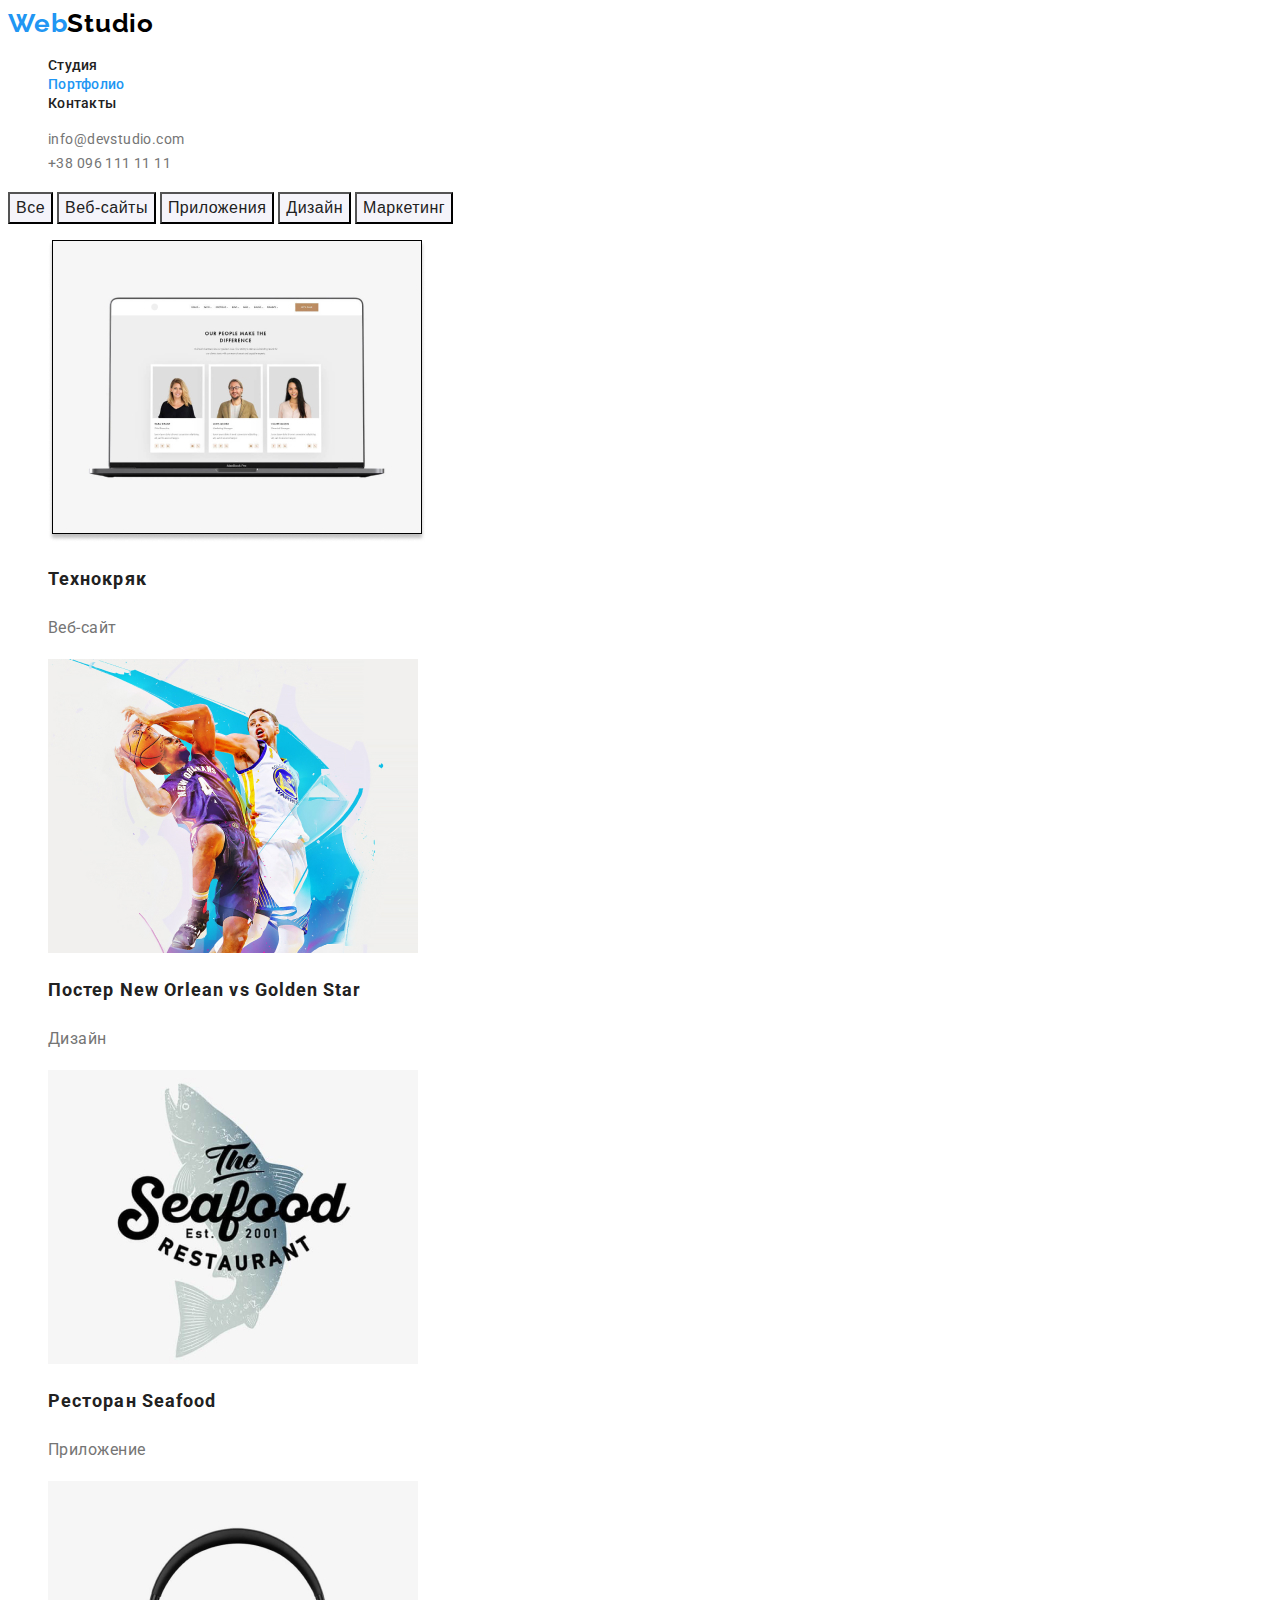
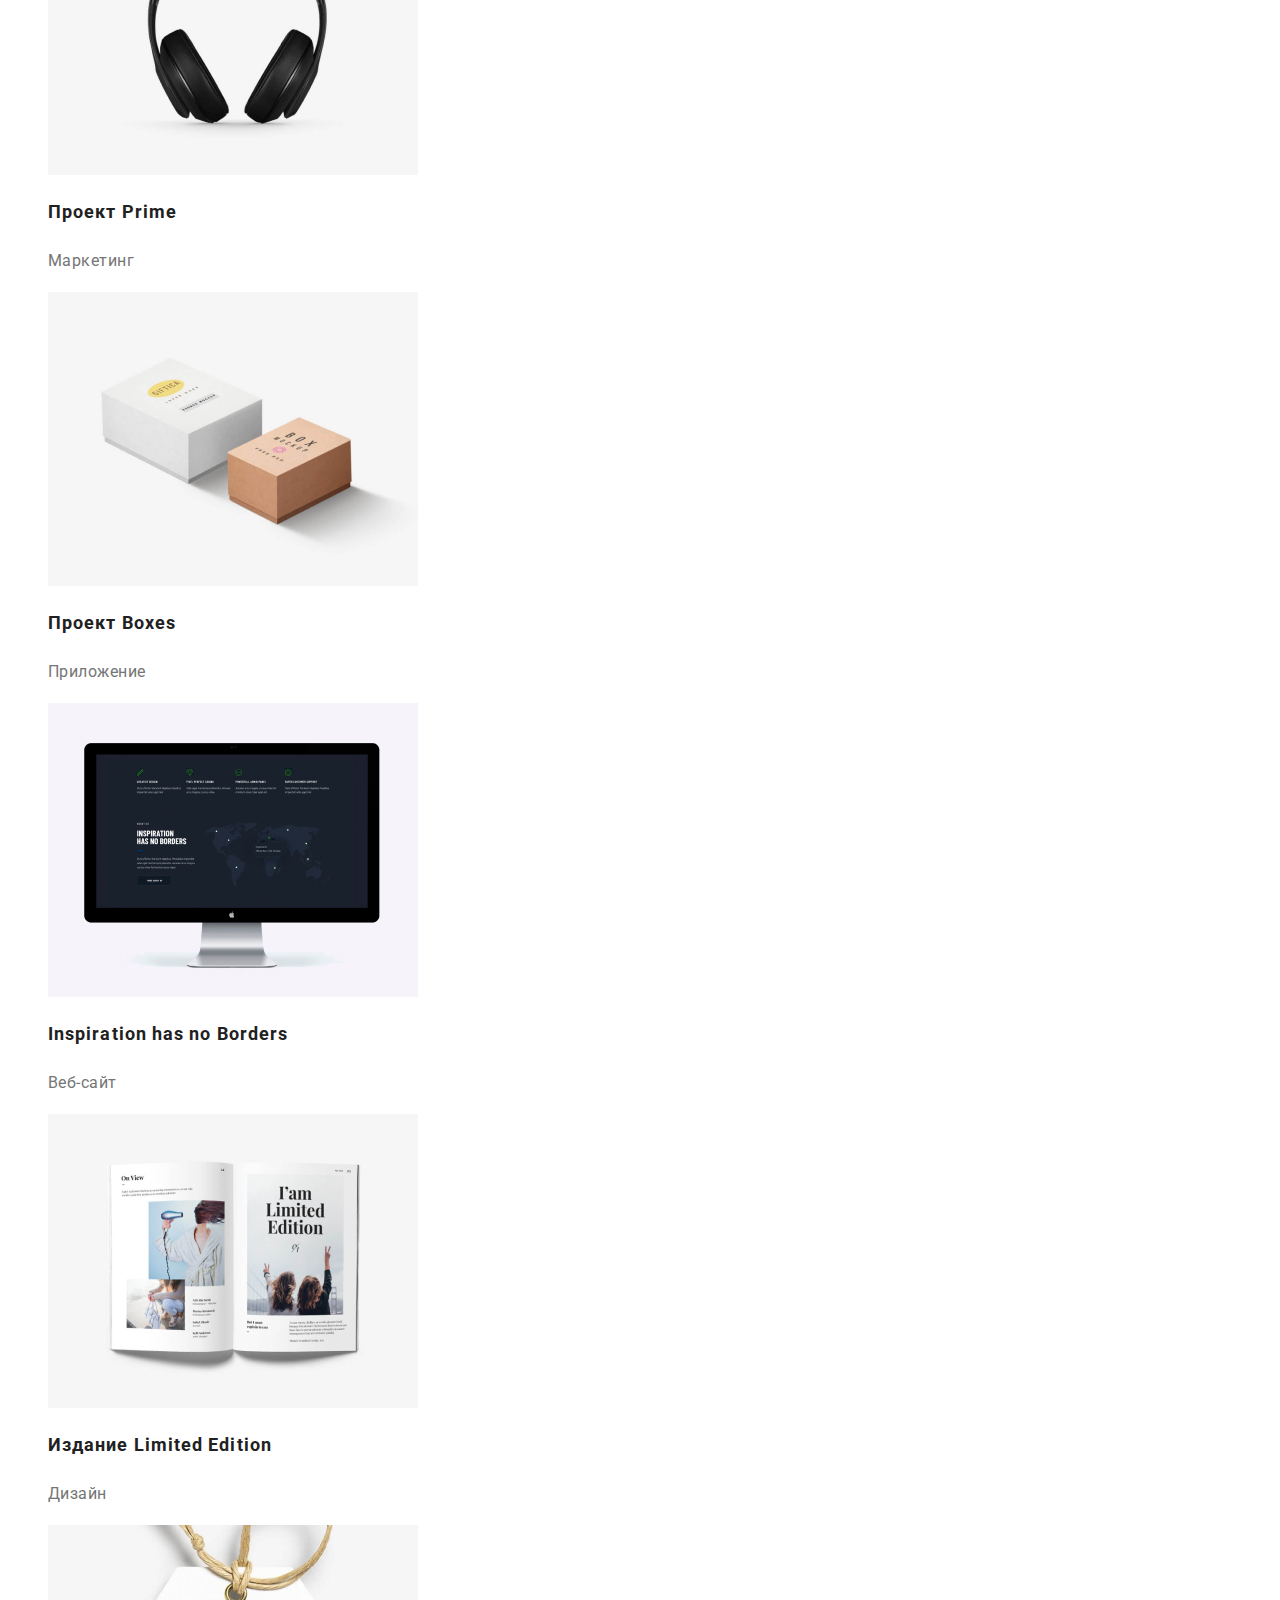
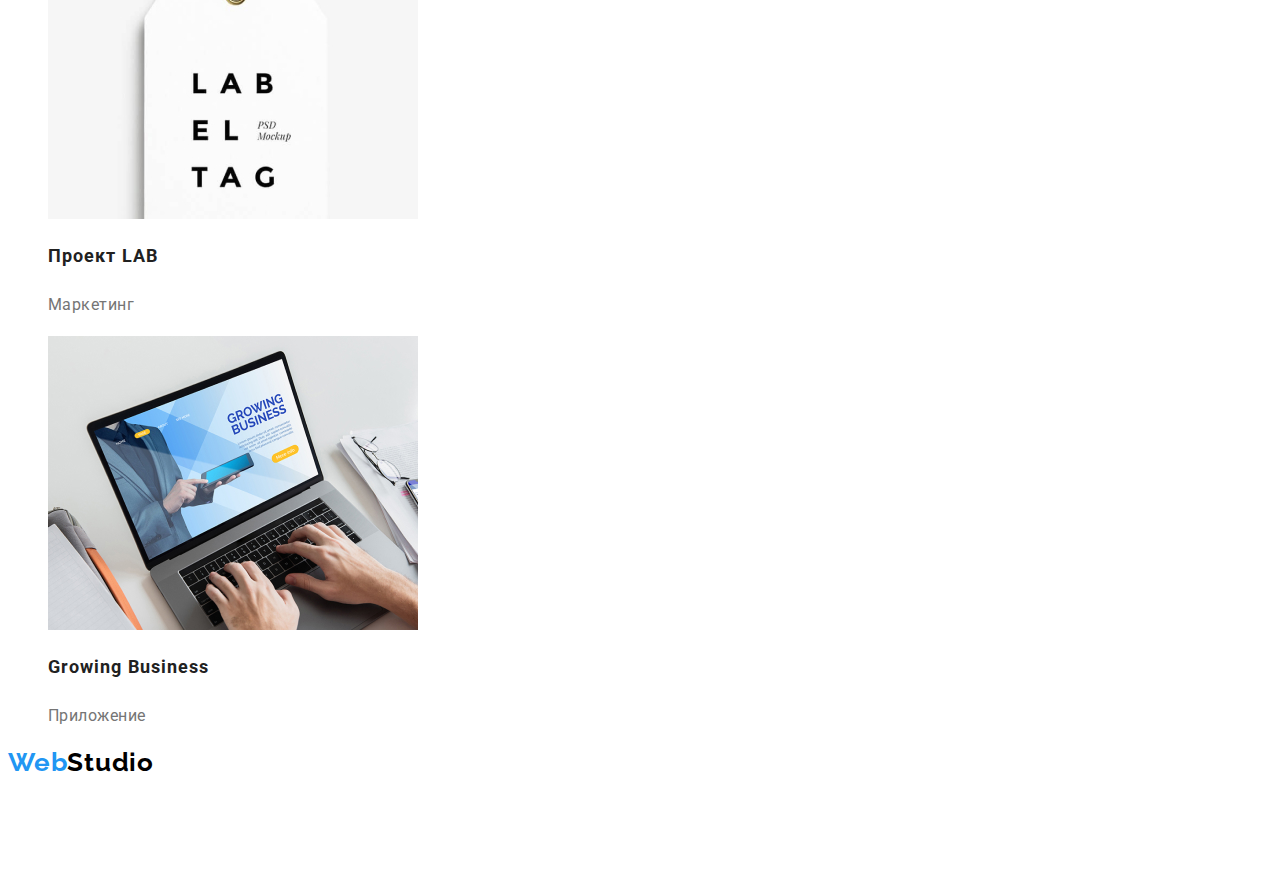
==== portfolio.html @ 477cbb3a "portfolio+css" ====
<!DOCTYPE html>
<html lang="en">

<head>
    <meta charset="UTF-8">
    <title>WebStudio</title>
    <link rel="preconnect" href="https://fonts.gstatic.com">
    <link href="https://fonts.googleapis.com/css2?family=Raleway:wght@700&family=Roboto:wght@400;500;700&display=swap"
    rel="stylesheet">
    <link rel="stylesheet" href="css/style.css">
</head>

<body>
    <header>
        <nav class="site-nav">
            <a class="logo" href="./index.html" aria-label="логотип сайта">
                <span>Web</span>Studio
            </a>
            <ul class="list">
                <li>
                    <a href="./index.html"> Студия </a>
                </li>
                <li>
                    <a class="list current" href="./portfolio.html"> Портфолио </a>
                </li>
                <li>
                    <a href=""> Контакты </a>
                </li>
            </ul>
        </nav>

        <address class="address">
            <ul class="list">
                <li><a class="address-emailtel" href="mailto:info@devstudio.com">info@devstudio.com</a></li>
                <li><a class="address-emailtel" href="tel:+380961111111">+38 096 111 11 11</a></li>
            </ul>
        </address>
    </header>

    <main>
        <!-- HERO PORTFOLIO -->
        <section class="portfolio">
            <h1 hidden>Работы веб-студии</h1>
              <div>
                  <button class="portfolio-button" type="button">Все</button>
                  <button class="portfolio-button" type="button">Веб-сайты</button>
                  <button class="portfolio-button" type="button">Приложения</button>
                  <button class="portfolio-button" type="button">Дизайн</button>
                  <button class="portfolio-button" type="button">Маркетинг</button>
              </div>

            <ul class="list">
                <li>
                    <img src="images/portfolio-img1-1.jpg" alt="Технокряк">
                    <h2 class="portfolio-title">Технокряк</h2>
                    <p class="portfolio-text">Веб-сайт</p>
                </li>
                <li>
                    <img src="images/portfolio-img1-2.jpg" alt="Постер New Orlean vs Golden Star">
                    <h2 class="portfolio-title">Постер New Orlean vs Golden Star</h2>
                    <p class="portfolio-text">Дизайн</p>
                </li>
                <li>
                    <img src="images/portfolio-img1-3.jpg" alt="Ресторан Seafood">
                    <h2 class="portfolio-title">Ресторан Seafood</h2>
                    <p class="portfolio-text">Приложение</p>
                </li>
                <li>
                    <img src="images/portfolio-img2-1.jpg" alt="Проект Prime">
                    <h2 class="portfolio-title">Проект Prime</h2>
                    <p class="portfolio-text">Маркетинг</p>
                </li>
                <li>
                    <img src="images/portfolio-img2-2.jpg" alt="Проект Boxes">
                    <h2 class="portfolio-title">Проект Boxes</h2>
                    <p class="portfolio-text">Приложение</p>
                </li>
                <li>
                    <img src="images/portfolio-img2-3.jpg" alt="Inspiration has no Borders">
                    <h2 class="portfolio-title">Inspiration has no Borders</h2>
                    <p class="portfolio-text">Веб-сайт</p>
                </li>
                <li>
                    <img src="images/portfolio-img3-1.jpg" alt="Издание Limited Edition">
                    <h2 class="portfolio-title">Издание Limited Edition</h2>
                    <p class="portfolio-text">Дизайн</p>
                </li>
                <li>
                    <img src="images/portfolio-img3-2.jpg" alt="Проект LAB">
                    <h2 class="portfolio-title">Проект LAB</h2>
                    <p class="portfolio-text">Маркетинг</p>
                </li>
                <li>
                    <img src="images/portfolio-img3-3.jpg" alt="Growing Business">
                    <h2 class="portfolio-title">Growing Business</h2>
                    <p class="portfolio-text">Приложение</p>
                </li>
            </ul>
            </section>

        
    <footer class="footer">
        <a class="logo" href="https://arina-lex-2012.github.io/goit-markup-hw-01/" aria-label="логотип сайта">
            <span>Web</span>Studio
        </a>
        <address>
            <ul class="list">
                <li>
                    <a class="footer-map" href="https://goo.gl/maps/fek92LK9uQJUZKR86" target="_blank">г. Киев, пр-т Леси
                        Украинки, 26</a>
                </li>
                <li>
                    <a class="footer-emailtel" href="mailto:info@example.com">info@example.com</a>
                </li>
                <li>
                    <a class="footer-emailtel" href="tel:+380991111111">+38 099 111 11 11</a>
                </li>
            </ul>
        </address>
    </footer>
</body>

</html>
---- css/style.css ----
:root {
  --primary-text-color: #757575;
  --title-text-color: #212121;
  --accents: #2196f3;
}

body {
  font-family: Roboto, sans-serif;
}

/* основной текст color: #757575; +
заголовки  color: #212121; +
основной заголовок color: #FFFFFF;
цвет при наведении и в лого color: #2196F3; + 
лого color: #000000;
вторичный цвет color: rgba(255, 255, 255, 0.6);
для кнопки бек граунд background: #2196F3;
*/

a {
  font-weight: 500;
  font-size: 14px;
  font-style: normal;
  line-height: 1.14;
  text-decoration: none;
  letter-spacing: 0.02em;
  color: var(--title-text-color);
}

a:hover,
a:focus,
a:active {
  color: var(--accents);
}

.logo {
  font-family: Raleway;
  font-weight: 700;
  font-size: 26px;
  line-height: 1.19;
  letter-spacing: 0.03em;
  color: #000000;
}

.logo span {
  color: var(--accents);
}

.list {
  list-style-type: none;
}

.list .current {
  color: var(--accents);
}

/*======== ADDRESS ========*/
.address-emailtel {
  font-weight: 400;
  font-size: 14px;
  line-height: 1.71;
  letter-spacing: 0.03em;
  color: var(--primary-text-color);
}

/*======== END ADDRESS ========*/

/*======== HERO ========*/
.hero-title {
  font-weight: 900;
  font-size: 44px;
  line-height: 1.36;
  letter-spacing: 0.06em;
  text-transform: uppercase;
  color: #ffffff;
}

.hero-button {
  font-family: inherit;
  font-weight: 700;
  font-size: 16px;
  line-height: 1.86;
  letter-spacing: 0.06em;
  color: #ffffff;
  background: #2196f3;
}
/*======== END HERO ========*/

/*======== FEATURES ========*/
.features-title {
  font-weight: 700;
  font-size: 14px;
  line-height: 1.14;
  letter-spacing: 0.03em;
  text-transform: uppercase;
  color: var(--title-text-color);
}

.features-text {
  font-weight: 400;
  font-size: 14px;
  line-height: 1.71;
  letter-spacing: 0.03em;
  color: var(--primary-text-color);
}
/*======== END FEATURES ========*/

/*======== ABOUT ========*/
.title {
  font-weight: 700;
  font-size: 36px;
  line-height: 1.67;
  letter-spacing: 0.03em;
  color: var(--title-text-color);
}
/*======== END ABOUT ========*/

/*======== TEAM ========*/
.team-title {
  font-weight: 500;
  font-size: 16px;
  line-height: 1.19;
  letter-spacing: 0.03em;
  color: var(--title-text-color);
}

.team-text {
  font-weight: 400;
  font-size: 16px;
  line-height: 1.19;
  letter-spacing: 0.03em;
  color: var(--primary-text-color);
}
/*======== END TEAM ========*/

/*======== FOOTER ADDRESS ========*/
.footer-emailtel {
  font-weight: 400;
  font-size: 14px;
  line-height: 1.71;
  letter-spacing: 0.03em;
  color: rgba(255, 255, 255, 0.6);
}

.footer-map {
  font-weight: 400;
  font-size: 14px;
  line-height: 1.71;
  letter-spacing: 0.03em;
  color: #ffffff;
}
/*======== END FOOTER ADDRESS ========*/

/*======== PORTFOLIO ========*/
.portfolio-button {
  font-weight: 500;
  font-size: 16px;
  line-height: 1.63;
  letter-spacing: 0.03em;
  color: var(--title-text-color);
  background: #f5f4fa;
}

.portfolio-title {
  font-weight: 700;
  font-size: 18px;
  line-height: 2;
  letter-spacing: 0.06em;
  color: var(--title-text-color);
}

.portfolio-text {
  font-weight: 400;
  font-size: 16px;
  line-height: 1.88;
  letter-spacing: 0.03em;
  color: var(--primary-text-color);
}
/*======== END PORTFOLIO ========*/
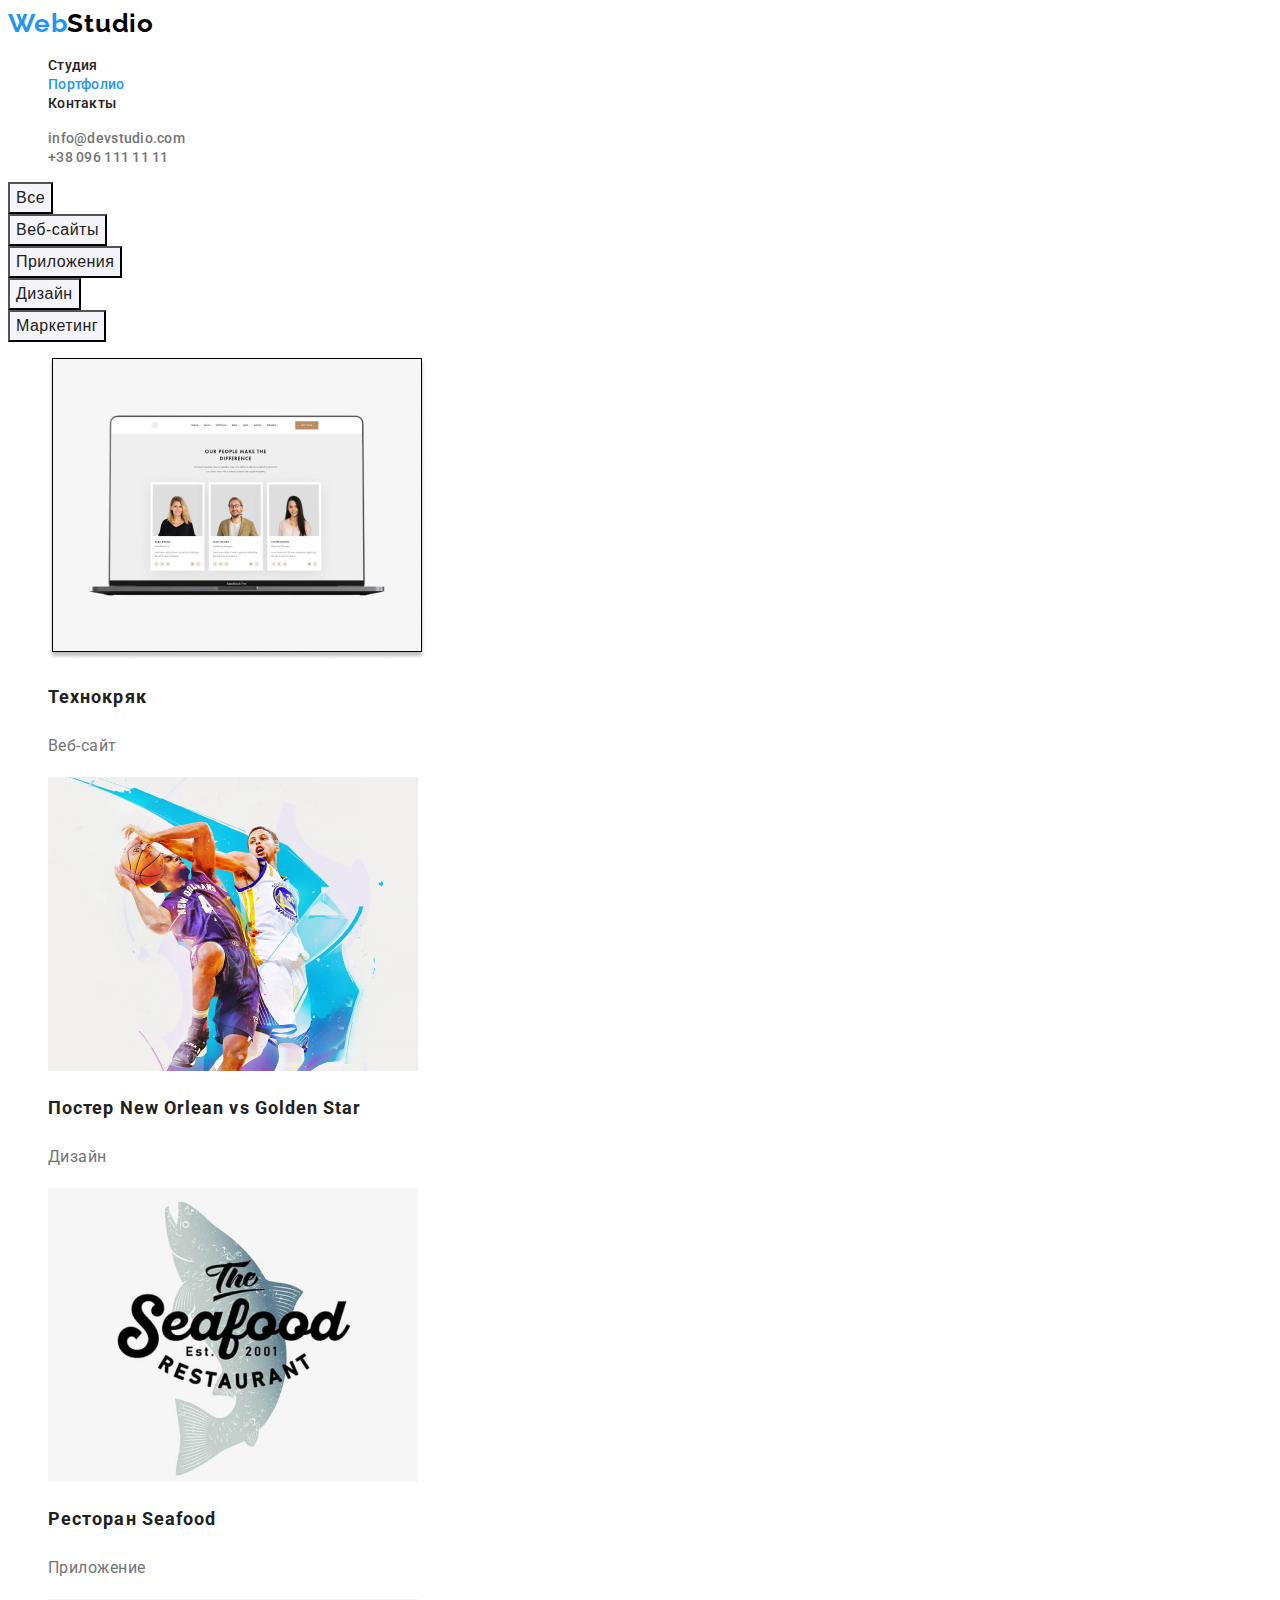
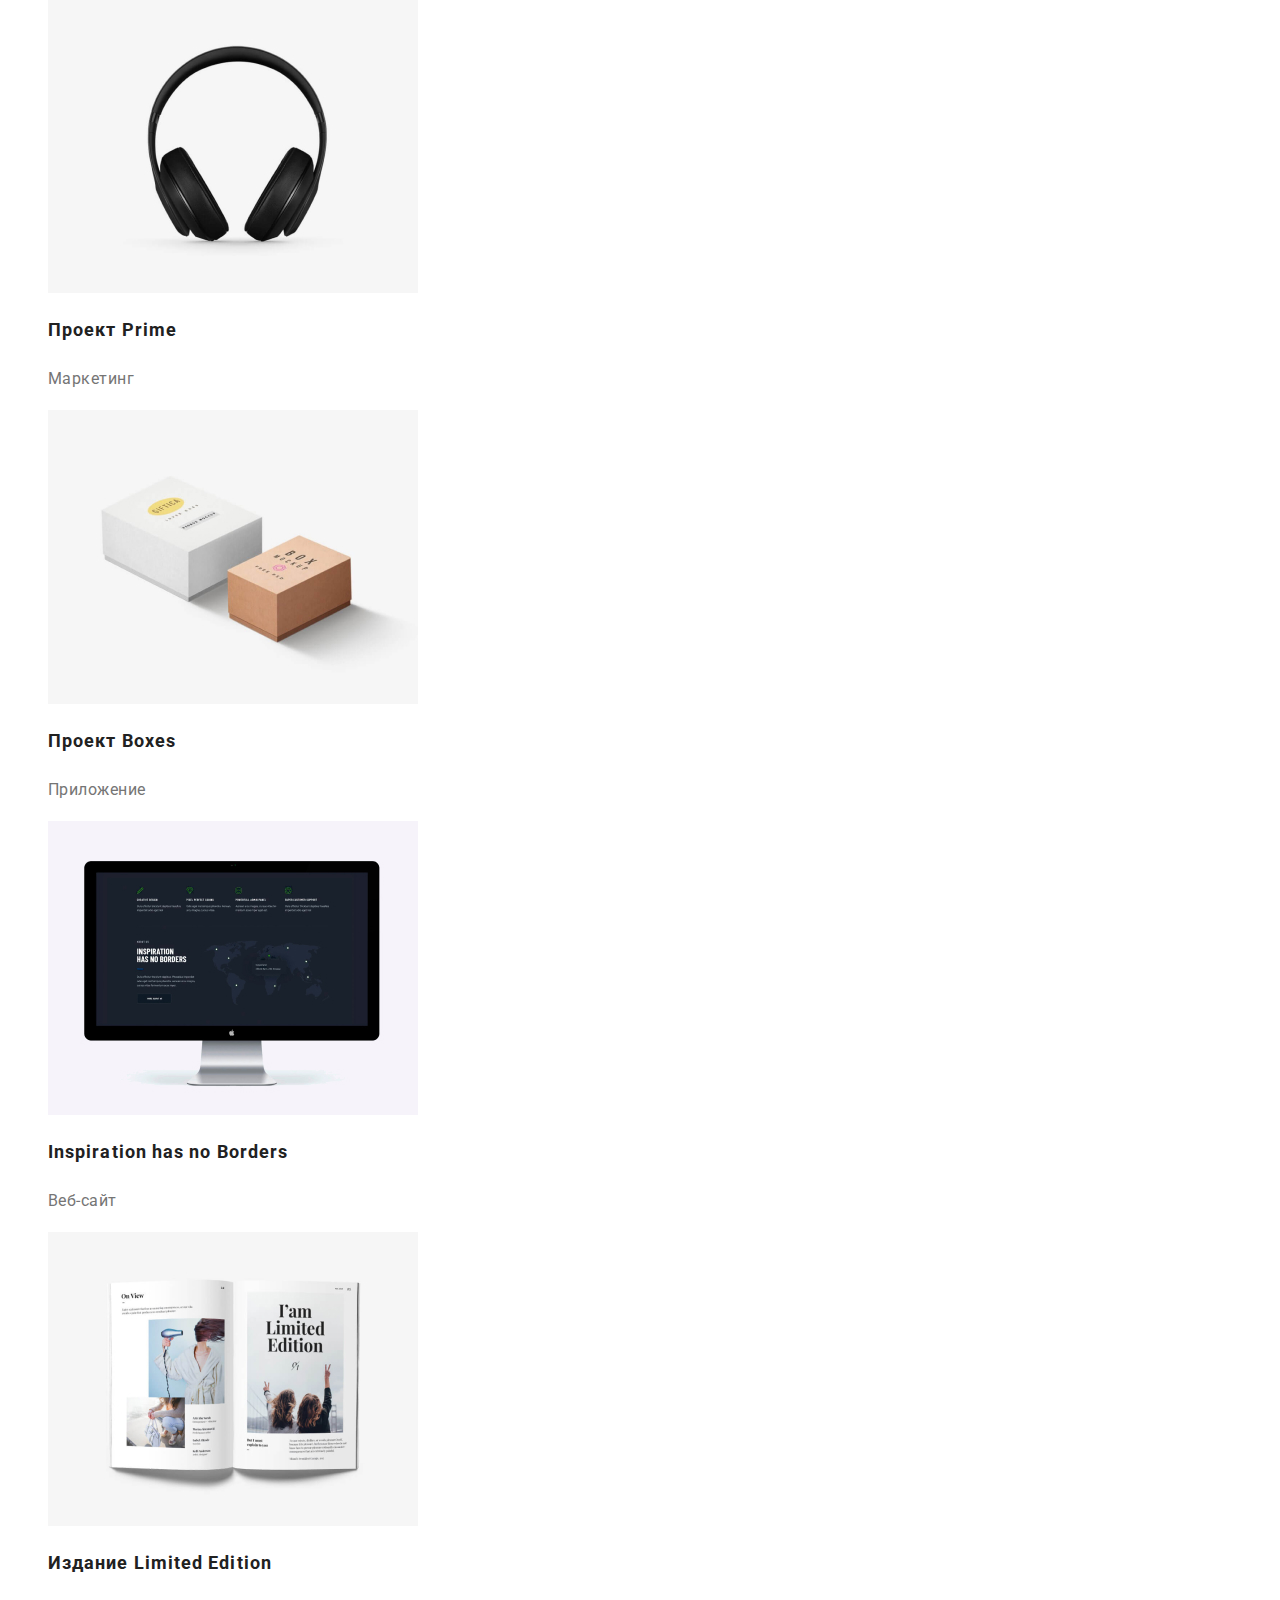
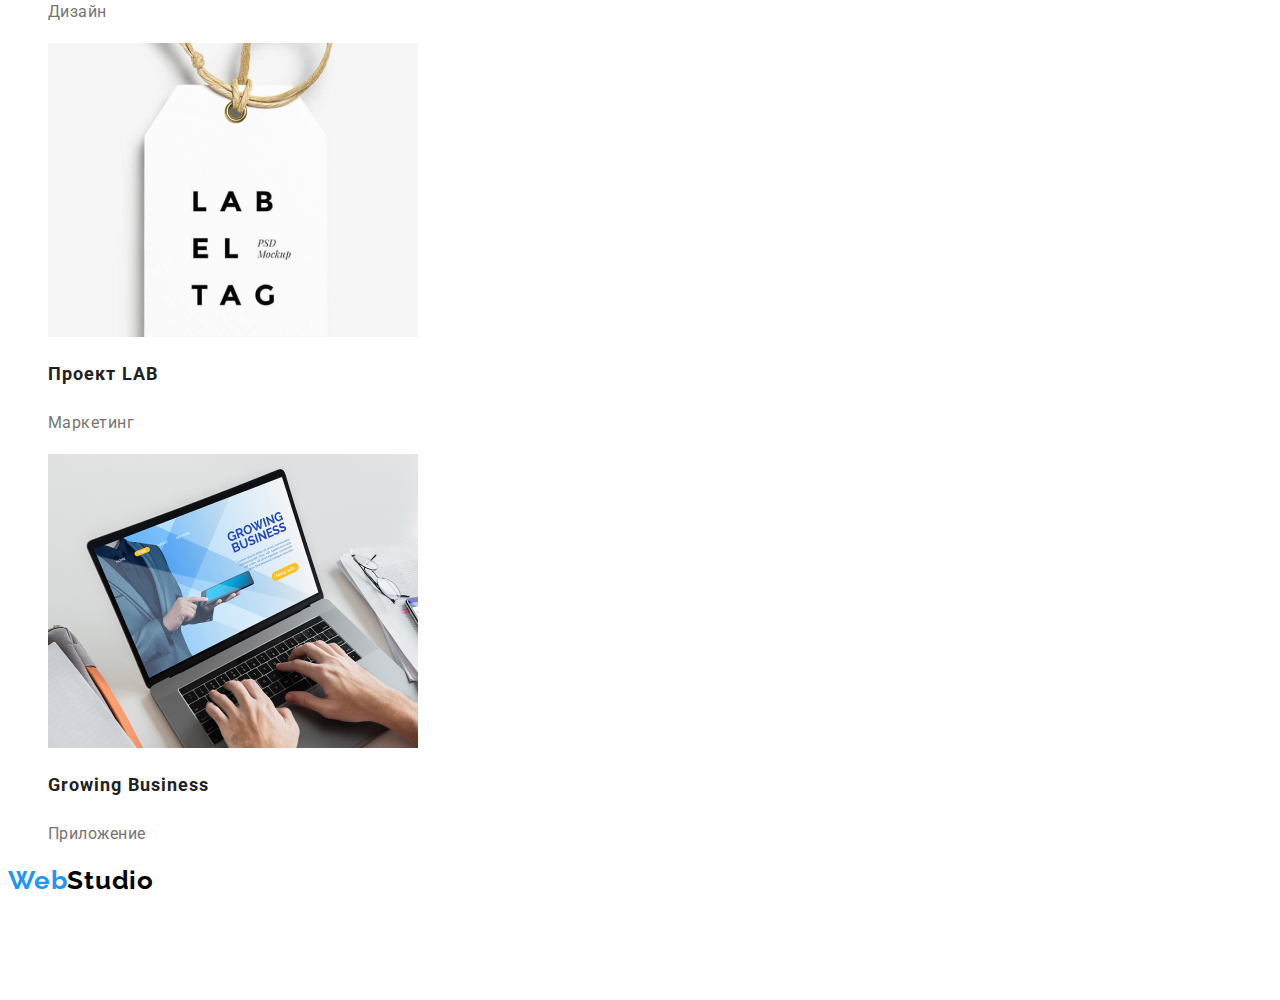
==== commit c0b4abd7: "buttons to <ul>, +900" ====
--- a/portfolio.html
+++ b/portfolio.html
@@ -42,11 +42,11 @@
         <section class="portfolio">
             <h1 hidden>Работы веб-студии</h1>
               <div>
-                  <button class="portfolio-button" type="button">Все</button>
-                  <button class="portfolio-button" type="button">Веб-сайты</button>
-                  <button class="portfolio-button" type="button">Приложения</button>
-                  <button class="portfolio-button" type="button">Дизайн</button>
-                  <button class="portfolio-button" type="button">Маркетинг</button>
+                  <li><button class="portfolio-button" type="button">Все</button></li>
+                  <li><button class="portfolio-button" type="button">Веб-сайты</button></li>
+                  <li><button class="portfolio-button" type="button">Приложения</button></li>
+                  <li><button class="portfolio-button" type="button">Дизайн</button></li>
+                  <li><button class="portfolio-button" type="button">Маркетинг</button></li>
               </div>
 
             <ul class="list">
--- a/css/style.css
+++ b/css/style.css
@@ -56,10 +56,10 @@
 
 /*======== ADDRESS ========*/
 .address-emailtel {
-  font-weight: 400;
+  font-weight: 500;
   font-size: 14px;
-  line-height: 1.71;
-  letter-spacing: 0.03em;
+  line-height: 1.14;
+  letter-spacing: 0.02em;
   color: var(--primary-text-color);
 }
 
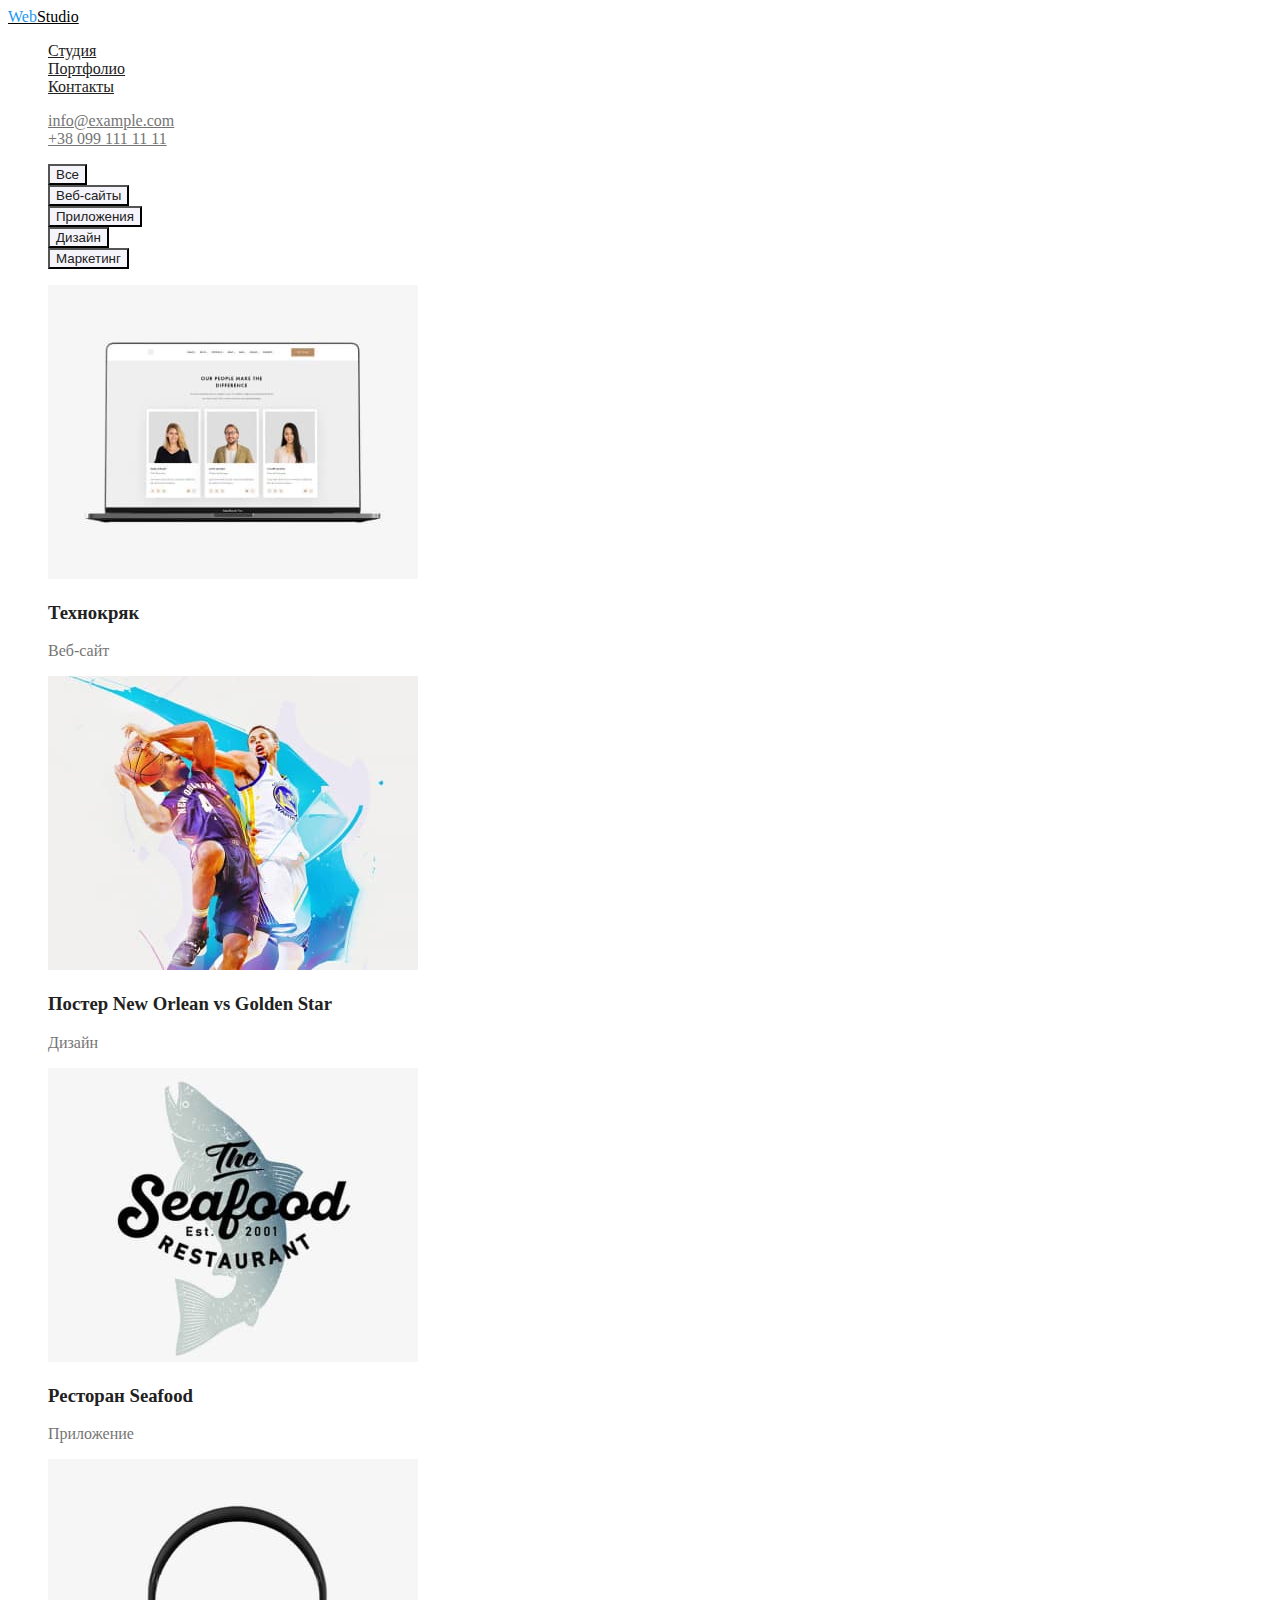
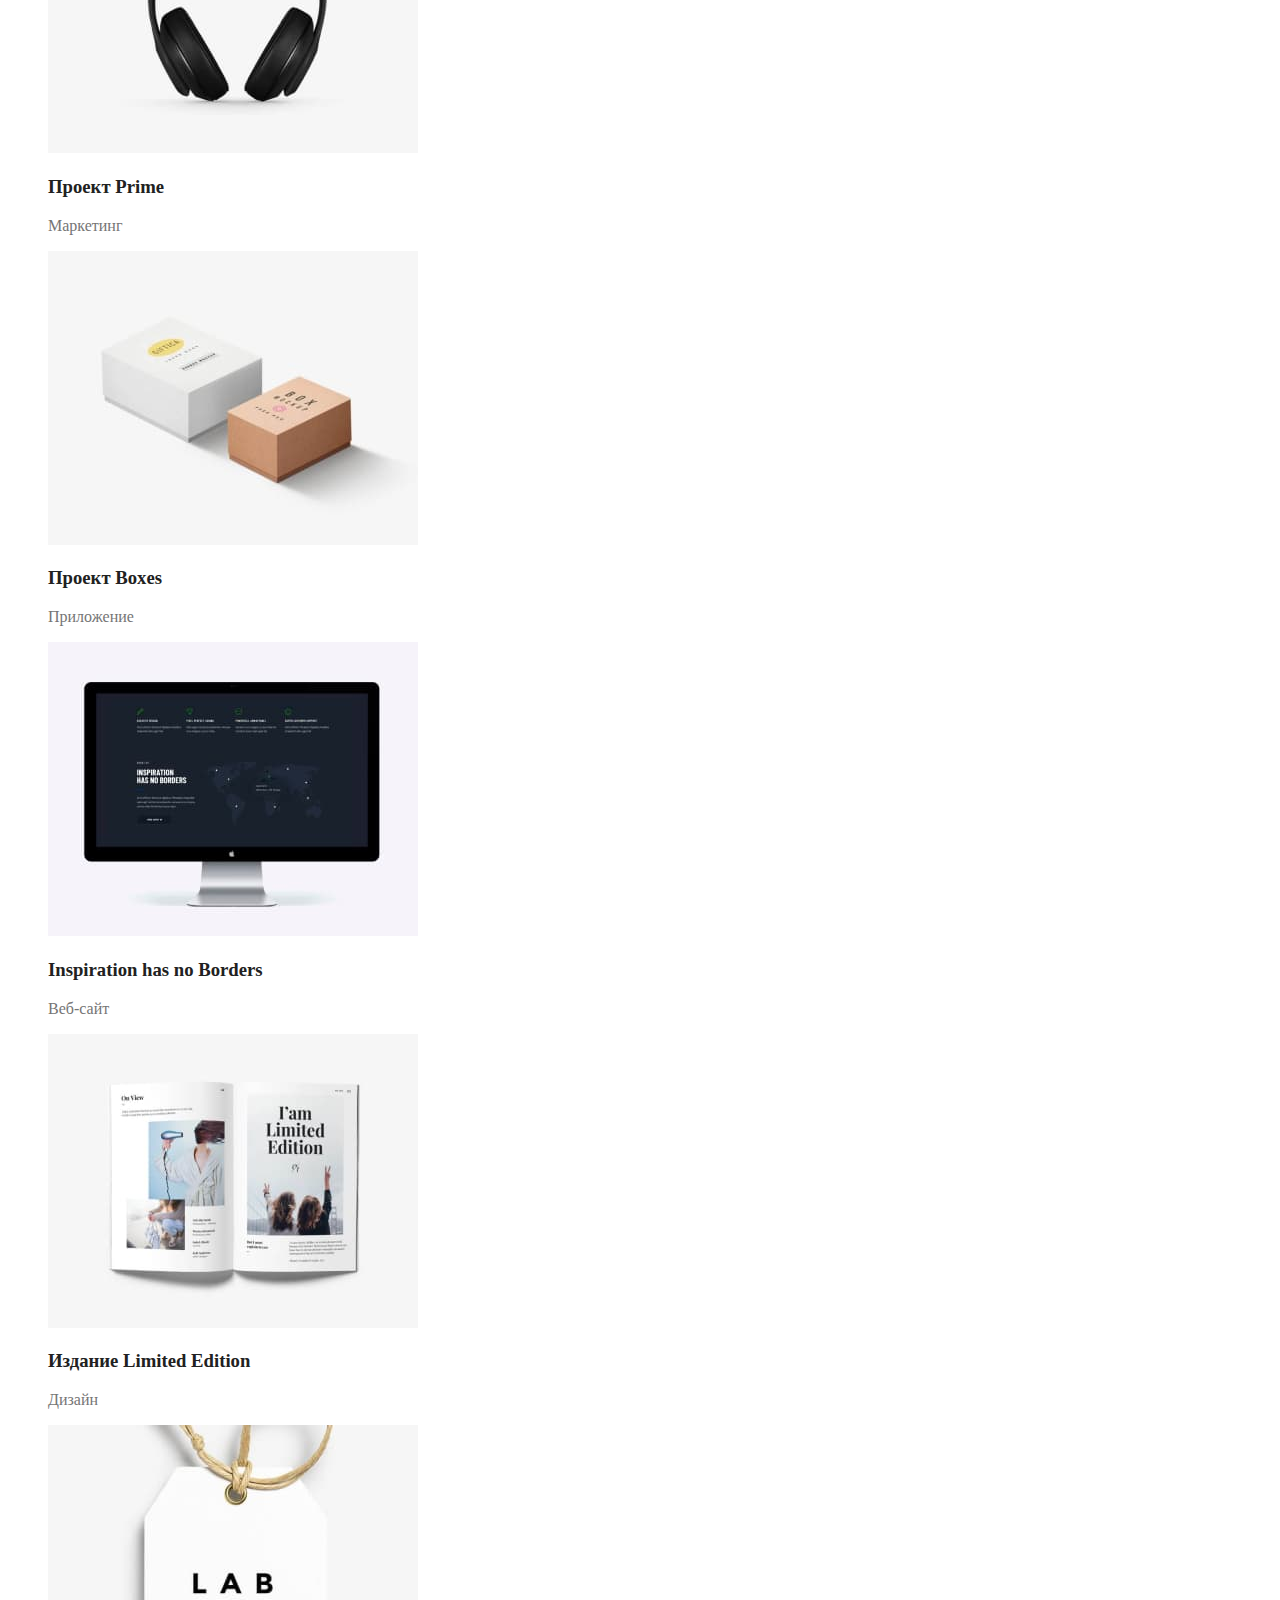
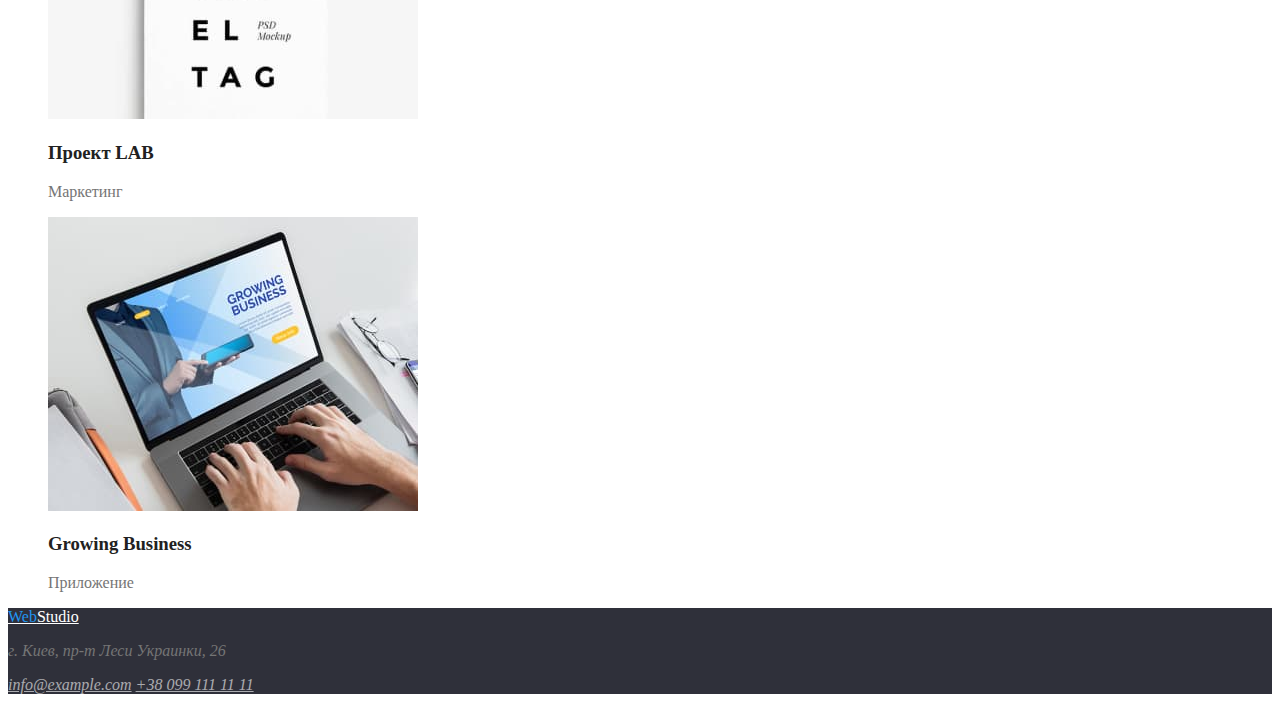
==== commit 01b07214: "d" ====
--- a/portfolio.html
+++ b/portfolio.html
@@ -1,121 +1,131 @@
 <!DOCTYPE html>
-<html lang="en">
+<html lang="ru">
 
 <head>
     <meta charset="UTF-8">
     <title>WebStudio</title>
-    <link rel="preconnect" href="https://fonts.gstatic.com">
-    <link href="https://fonts.googleapis.com/css2?family=Raleway:wght@700&family=Roboto:wght@400;500;700&display=swap"
-    rel="stylesheet">
-    <link rel="stylesheet" href="css/style.css">
+    <link rel="stylesheet" href="./css/styles.css">
 </head>
 
 <body>
     <header>
-        <nav class="site-nav">
-            <a class="logo" href="./index.html" aria-label="логотип сайта">
-                <span>Web</span>Studio
-            </a>
-            <ul class="list">
-                <li>
-                    <a href="./index.html"> Студия </a>
-                </li>
-                <li>
-                    <a class="list current" href="./portfolio.html"> Портфолио </a>
-                </li>
-                <li>
-                    <a href=""> Контакты </a>
-                </li>
+        <nav>
+            <a class="logo" href="/"><span>Web</span>Studio</a>
+    
+            <ul class="site-nav">
+                <li><a class="link" href="./index.html">Студия</a></li>
+                <li><a class="link" href="./portfolio.html">Портфолио</a></li>
+                <li><a class="link" href="">Контакты</a></li>
+            </ul>
+    
+            <ul class="auth-nav">
+                <li><a class="link" href="mailto:info@example.com">info@example.com</a></li>
+                <li><a class="link" href="tel:+380991111111">+38 099 111 11 11</a></li>
             </ul>
         </nav>
-
-        <address class="address">
-            <ul class="list">
-                <li><a class="address-emailtel" href="mailto:info@devstudio.com">info@devstudio.com</a></li>
-                <li><a class="address-emailtel" href="tel:+380961111111">+38 096 111 11 11</a></li>
-            </ul>
-        </address>
     </header>
 
     <main>
-        <!-- HERO PORTFOLIO -->
-        <section class="portfolio">
-            <h1 hidden>Работы веб-студии</h1>
-              <div>
-                  <li><button class="portfolio-button" type="button">Все</button></li>
-                  <li><button class="portfolio-button" type="button">Веб-сайты</button></li>
-                  <li><button class="portfolio-button" type="button">Приложения</button></li>
-                  <li><button class="portfolio-button" type="button">Дизайн</button></li>
-                  <li><button class="portfolio-button" type="button">Маркетинг</button></li>
-              </div>
-
-            <ul class="list">
+        <section>
+            <ul class="portfolio-buttons">
+                <li><button class="portfolio-button" type="button">Все</button></li>
+                <li><button class="portfolio-button" type="button">Веб-сайты</button></li>
+                <li><button class="portfolio-button" type="button">Приложения</button></li>
+                <li><button class="portfolio-button" type="button">Дизайн</button></li>
+                <li><button class="portfolio-button" type="button">Маркетинг</button></li>
+            </ul> 
+            <ul>
                 <li>
-                    <img src="images/portfolio-img1-1.jpg" alt="Технокряк">
-                    <h2 class="portfolio-title">Технокряк</h2>
-                    <p class="portfolio-text">Веб-сайт</p>
+                    <div>
+                        <img src="./images/portfolio_1.jpg" alt="Технокряк" width="370">
+                        <div>
+                            <h3 class="title">Технокряк</h3>
+                            <p>Веб-сайт</p>
+                        </div>
+                    </div>
                 </li>
                 <li>
-                    <img src="images/portfolio-img1-2.jpg" alt="Постер New Orlean vs Golden Star">
-                    <h2 class="portfolio-title">Постер New Orlean vs Golden Star</h2>
-                    <p class="portfolio-text">Дизайн</p>
+                    <div>
+                        <img src="./images/portfolio_2.jpg" alt="Постер New Orlean" width="370">
+                        <div>
+                            <h3 class="title">Постер New Orlean vs Golden Star</h3>
+                            <p>Дизайн</p>
+                        </div>
+                    </div>
                 </li>
                 <li>
-                    <img src="images/portfolio-img1-3.jpg" alt="Ресторан Seafood">
-                    <h2 class="portfolio-title">Ресторан Seafood</h2>
-                    <p class="portfolio-text">Приложение</p>
+                    <div>
+                        <img src="./images/portfolio_3.jpg" alt="Ресторан Seafood" width="370">
+                        <div>
+                            <h3 class="title">Ресторан Seafood</h3>
+                            <p>Приложение</p>
+                        </div>
+                    </div>
                 </li>
                 <li>
-                    <img src="images/portfolio-img2-1.jpg" alt="Проект Prime">
-                    <h2 class="portfolio-title">Проект Prime</h2>
-                    <p class="portfolio-text">Маркетинг</p>
+                    <div>
+                        <img src="./images/portfolio_4.jpg" alt="Проект Prime" width="370">
+                        <div>
+                            <h3 class="title">Проект Prime</h3>
+                            <p>Маркетинг</p>
+                        </div>
+                    </div>
                 </li>
                 <li>
-                    <img src="images/portfolio-img2-2.jpg" alt="Проект Boxes">
-                    <h2 class="portfolio-title">Проект Boxes</h2>
-                    <p class="portfolio-text">Приложение</p>
+                    <div>
+                        <img src="./images/portfolio_5.jpg" alt="Проект Boxes" width="370">
+                        <div>
+                            <h3 class="title">Проект Boxes</h3>
+                            <p>Приложение</p>
+                        </div>
+                    </div>
                 </li>
                 <li>
-                    <img src="images/portfolio-img2-3.jpg" alt="Inspiration has no Borders">
-                    <h2 class="portfolio-title">Inspiration has no Borders</h2>
-                    <p class="portfolio-text">Веб-сайт</p>
+                    <div>
+                        <img src="./images/portfolio_6.jpg" alt="Inspiration has no Borders" width="370">
+                        <div>
+                            <h3 class="title">Inspiration has no Borders</h3>
+                            <p>Веб-сайт</p>
+                        </div>
+                    </div>
                 </li>
                 <li>
-                    <img src="images/portfolio-img3-1.jpg" alt="Издание Limited Edition">
-                    <h2 class="portfolio-title">Издание Limited Edition</h2>
-                    <p class="portfolio-text">Дизайн</p>
+                    <div>
+                        <img src="./images/portfolio_7.jpg" alt="Издание Limited Edition" width="370">
+                        <div>
+                            <h3 class="title">Издание Limited Edition</h3>
+                            <p>Дизайн</p>
+                        </div>  
+                    </div>
                 </li>
                 <li>
-                    <img src="images/portfolio-img3-2.jpg" alt="Проект LAB">
-                    <h2 class="portfolio-title">Проект LAB</h2>
-                    <p class="portfolio-text">Маркетинг</p>
+                    <div>
+                        <img src="./images/portfolio_8.jpg" alt="Проект LAB" width="370">
+                        <div>
+                            <h3 class="title">Проект LAB</h3>
+                            <p>Маркетинг</p>
+                        </div>
+                    </div>
                 </li>
                 <li>
-                    <img src="images/portfolio-img3-3.jpg" alt="Growing Business">
-                    <h2 class="portfolio-title">Growing Business</h2>
-                    <p class="portfolio-text">Приложение</p>
+                    <div>
+                        <img src="./images/portfolio_9.jpg" alt="Growing Business" width="370">
+                        <div>
+                            <h3 class="title">Growing Business</h3>
+                            <p>Приложение</p>
+                        </div>
+                    </div>
                 </li>
             </ul>
-            </section>
+        </section>
+    </main>
 
-        
     <footer class="footer">
-        <a class="logo" href="https://arina-lex-2012.github.io/goit-markup-hw-01/" aria-label="логотип сайта">
-            <span>Web</span>Studio
-        </a>
-        <address>
-            <ul class="list">
-                <li>
-                    <a class="footer-map" href="https://goo.gl/maps/fek92LK9uQJUZKR86" target="_blank">г. Киев, пр-т Леси
-                        Украинки, 26</a>
-                </li>
-                <li>
-                    <a class="footer-emailtel" href="mailto:info@example.com">info@example.com</a>
-                </li>
-                <li>
-                    <a class="footer-emailtel" href="tel:+380991111111">+38 099 111 11 11</a>
-                </li>
-            </ul>
+        <a class="logo" href="/"><span>Web</span>Studio</a>
+        <address class="footer-contacts">
+            <p>г. Киев, пр-т Леси Украинки, 26</p>
+            <a class="link" href="mailto:info@example.com">info@example.com</a>
+            <a class="link" href="tel:+380991111111">+38 099 111 11 11</a>
         </address>
     </footer>
 </body>
--- a/css/styles.css
+++ b/css/styles.css
@@ -0,0 +1,101 @@
+:root {
+  --primary-text-color: #757575; /* цвет абзацев #757575 */
+  --title-text-color: #212121; /* цвет заголовков #212121 */
+  --accent-color: #2196f3; /* цвет акцента #2196F3 */
+  --primary-white-color: #ffffff; /* цвет фона, текста на темном фоне #FFFFFF 100%*/
+  --logo-color: #000000;
+  --footer-contacts-color: rgb(255, 255, 255, 0.6); /* цвет текста на темном фоне #FFFFFF 60%*/
+  --portfolio-button: #f5f4fa;
+  --secondary-bg-color: #2f303a;
+}
+
+body {
+  background-color: var(--primary-white-color);
+  color: var(--primary-text-color);
+}
+
+ul {
+  list-style: none;
+}
+
+/* logo */
+.logo {
+  color: var(--logo-color);
+}
+
+.logo span {
+  color: var(--accent-color);
+}
+
+/* site nav */
+.site-nav .link {
+  color: var(--title-text-color);
+}
+
+.site-nav .link:hover,
+.site-nav .link:focus {
+  color: var(--accent-color);
+}
+
+/* auth nav */
+.auth-nav .link {
+  color: var(--primary-text-color);
+}
+
+.auth-nav .link:hover,
+.auth-nav .link:focus {
+  color: var(--accent-color);
+}
+
+/* hero */
+.hero {
+  background-color: var(--secondary-bg-color);
+}
+
+.hero-title {
+  color: var(--primary-white-color);
+}
+
+.hero-button {
+  background-color: var(--accent-color);
+  color: var(--primary-white-color);
+}
+
+.hero-button:hover,
+.hero-button:focus {
+  background-color: var(--accent-color);
+}
+
+/* section */
+.title {
+  color: var(--title-text-color);
+}
+
+/* footer */
+.footer {
+  background-color: var(--secondary-bg-color);
+}
+
+.footer .logo {
+  color: var(--primary-white-color);
+}
+
+.footer .link {
+  color: var(--footer-contacts-color);
+}
+
+.footer-contacts .link:hover,
+.footer-contacts .link:focus {
+  color: var(--accent-color);
+}
+
+/* portfolio */
+.portfolio-button {
+  background-color: var(--portfolio-button);
+  color: var(--title-text-color);
+}
+
+.portfolio-button:hover,
+.portfolio-button:focus {
+  background-color: var(--accent-color);
+}
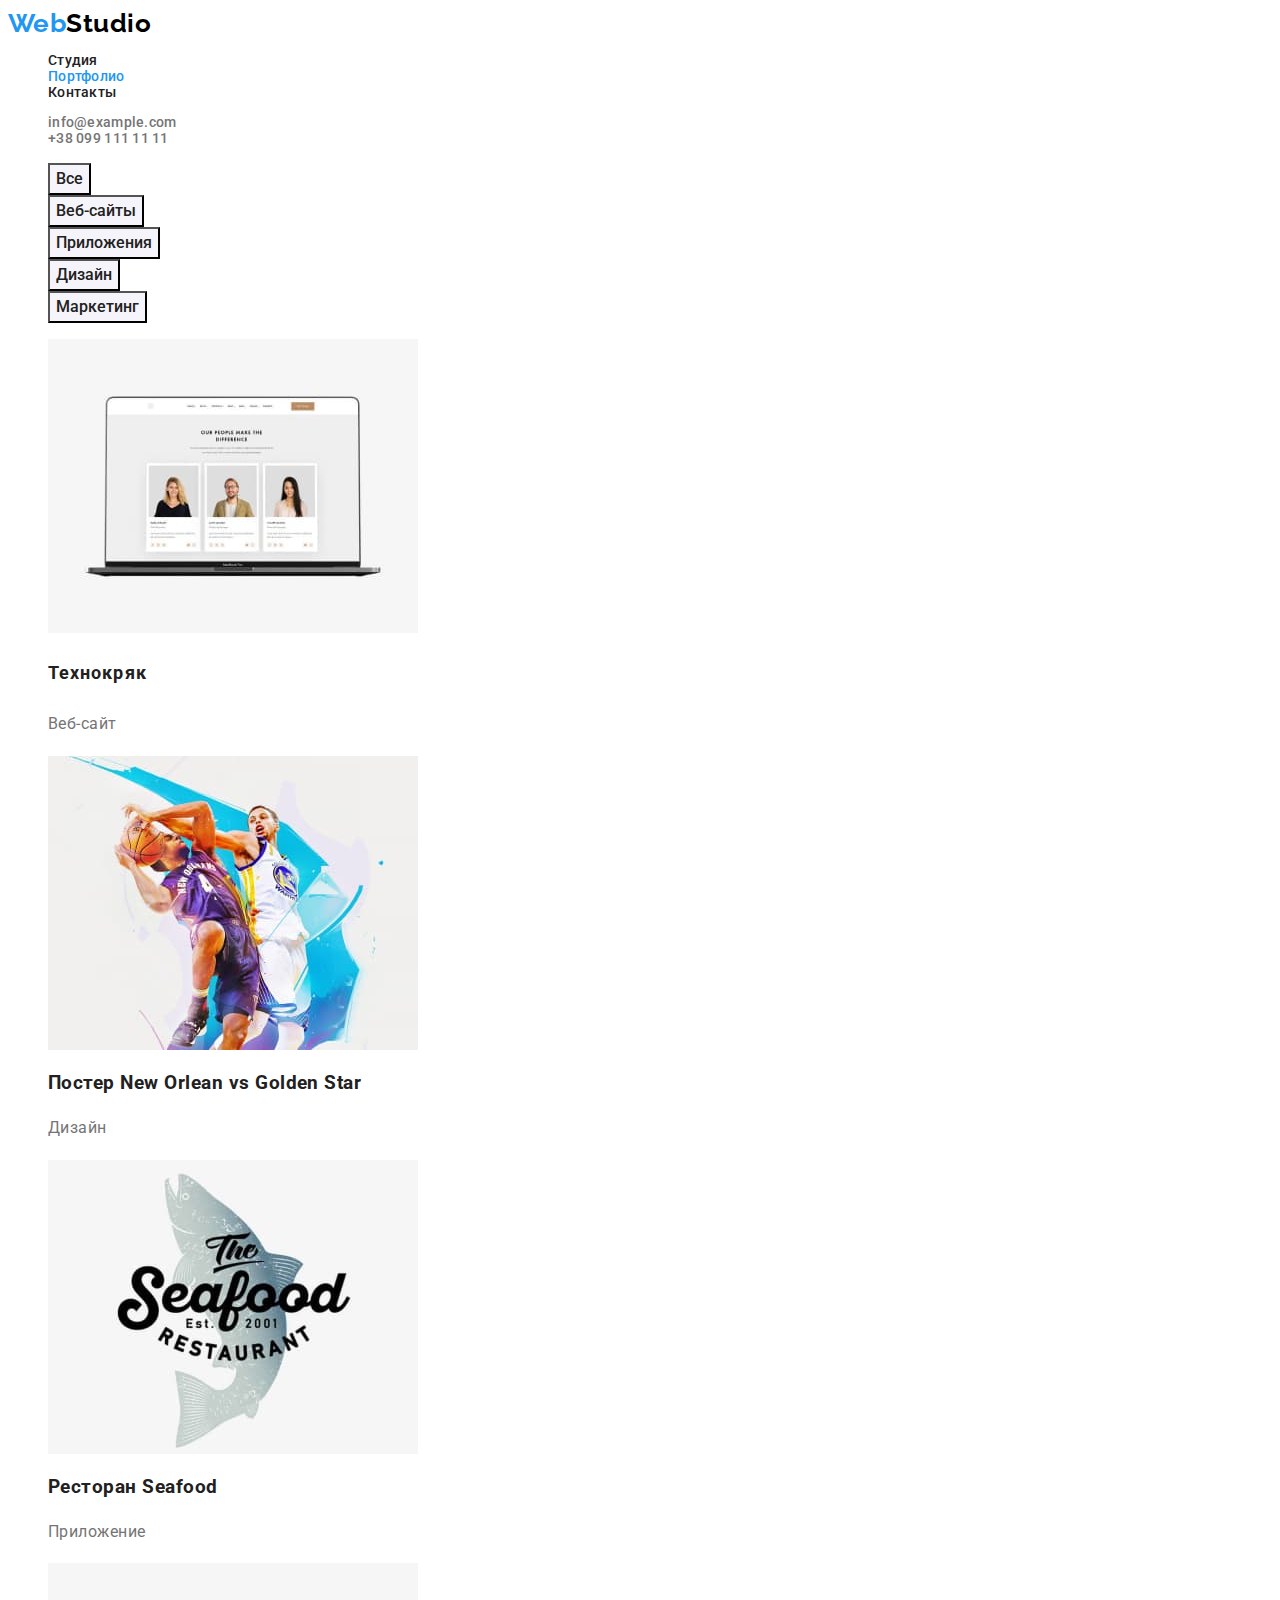
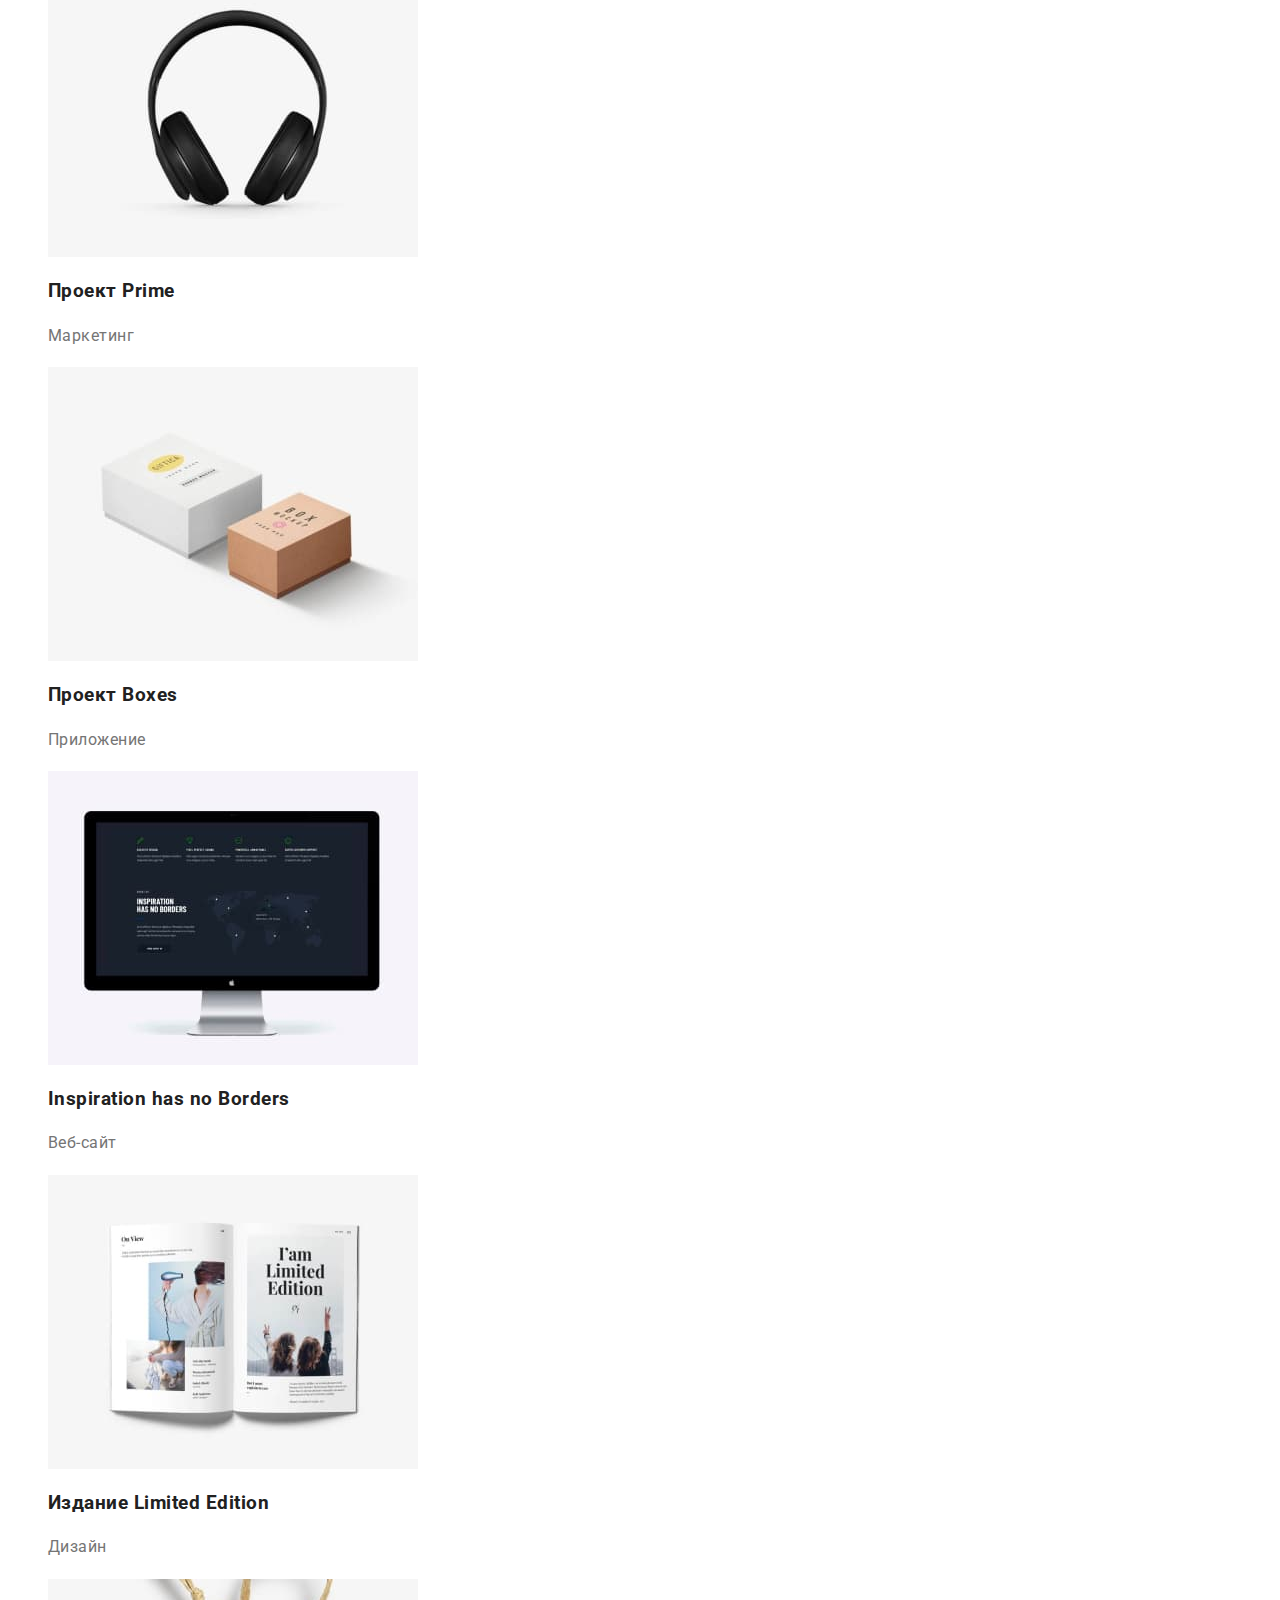
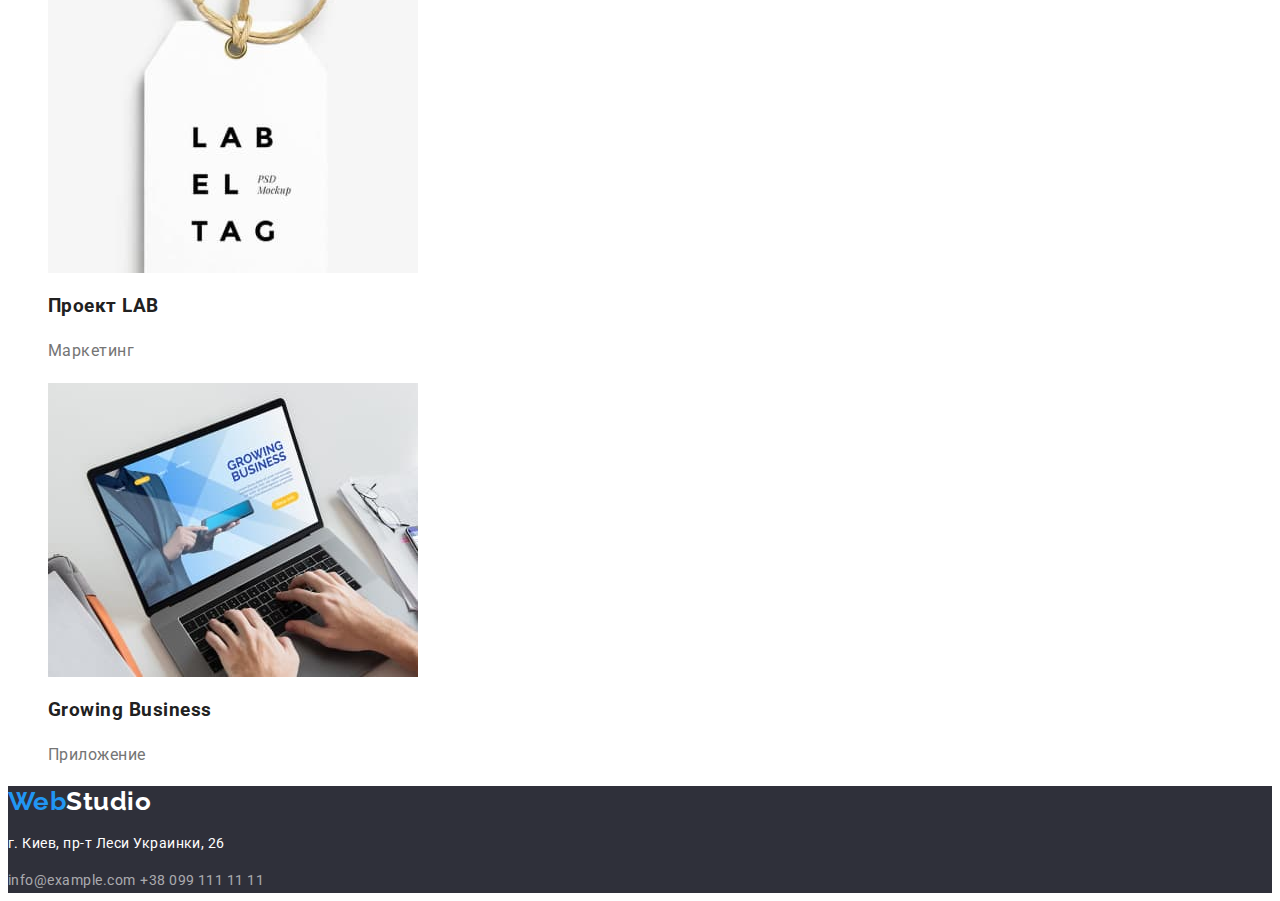
==== commit 0aed2069: "text styles" ====
--- a/portfolio.html
+++ b/portfolio.html
@@ -4,6 +4,11 @@
 <head>
     <meta charset="UTF-8">
     <title>WebStudio</title>
+    <link rel="preconnect" href="https://fonts.googleapis.com">
+    <link rel="preconnect" href="https://fonts.gstatic.com" crossorigin>
+    <link
+        href="https://fonts.googleapis.com/css2?family=Raleway:wght@700&family=Roboto:wght@400;500;700;900&display=swap"
+        rel="stylesheet">
     <link rel="stylesheet" href="./css/styles.css">
 </head>
 
@@ -14,7 +19,7 @@
     
             <ul class="site-nav">
                 <li><a class="link" href="./index.html">Студия</a></li>
-                <li><a class="link" href="./portfolio.html">Портфолио</a></li>
+                <li><a class="link current" href="./portfolio.html">Портфолио</a></li>
                 <li><a class="link" href="">Контакты</a></li>
             </ul>
     
@@ -36,85 +41,85 @@
             </ul> 
             <ul>
                 <li>
-                    <div>
+                    <a href="./portfolio.html">
                         <img src="./images/portfolio_1.jpg" alt="Технокряк" width="370">
                         <div>
-                            <h3 class="title">Технокряк</h3>
-                            <p>Веб-сайт</p>
+                            <h3 class="portfolio-title title">Технокряк</h3>
+                            <p class="portfolio-text">Веб-сайт</p>
                         </div>
-                    </div>
+                    </a>
                 </li>
                 <li>
-                    <div>
+                    <a href="./portfolio.html">
                         <img src="./images/portfolio_2.jpg" alt="Постер New Orlean" width="370">
                         <div>
                             <h3 class="title">Постер New Orlean vs Golden Star</h3>
-                            <p>Дизайн</p>
+                            <p class="portfolio-text">Дизайн</p>
                         </div>
-                    </div>
+                    </a>
                 </li>
                 <li>
-                    <div>
+                    <a href="./portfolio.html">
                         <img src="./images/portfolio_3.jpg" alt="Ресторан Seafood" width="370">
                         <div>
                             <h3 class="title">Ресторан Seafood</h3>
-                            <p>Приложение</p>
+                            <p class="portfolio-text">Приложение</p>
                         </div>
-                    </div>
+                    </a>
                 </li>
                 <li>
-                    <div>
+                    <a href="./portfolio.html">
                         <img src="./images/portfolio_4.jpg" alt="Проект Prime" width="370">
                         <div>
                             <h3 class="title">Проект Prime</h3>
-                            <p>Маркетинг</p>
+                            <p class="portfolio-text">Маркетинг</p>
                         </div>
-                    </div>
+                    </a>
                 </li>
                 <li>
-                    <div>
+                    <a href="./portfolio.html">
                         <img src="./images/portfolio_5.jpg" alt="Проект Boxes" width="370">
                         <div>
                             <h3 class="title">Проект Boxes</h3>
-                            <p>Приложение</p>
+                            <p class="portfolio-text">Приложение</p>
                         </div>
-                    </div>
+                    </a>
                 </li>
                 <li>
-                    <div>
+                    <a href="./portfolio.html">
                         <img src="./images/portfolio_6.jpg" alt="Inspiration has no Borders" width="370">
                         <div>
                             <h3 class="title">Inspiration has no Borders</h3>
-                            <p>Веб-сайт</p>
+                            <p class="portfolio-text">Веб-сайт</p>
                         </div>
-                    </div>
+                    </a>
                 </li>
                 <li>
-                    <div>
+                    <a href="./portfolio.html">
                         <img src="./images/portfolio_7.jpg" alt="Издание Limited Edition" width="370">
                         <div>
                             <h3 class="title">Издание Limited Edition</h3>
-                            <p>Дизайн</p>
+                            <p class="portfolio-text">Дизайн</p>
                         </div>  
-                    </div>
+                    </a>
                 </li>
                 <li>
-                    <div>
+                    <a href="./portfolio.html">
                         <img src="./images/portfolio_8.jpg" alt="Проект LAB" width="370">
                         <div>
                             <h3 class="title">Проект LAB</h3>
-                            <p>Маркетинг</p>
+                            <p class="portfolio-text">Маркетинг</p>
                         </div>
-                    </div>
+                    </a>
                 </li>
                 <li>
-                    <div>
+                    <a href="./portfolio.html">
                         <img src="./images/portfolio_9.jpg" alt="Growing Business" width="370">
                         <div>
                             <h3 class="title">Growing Business</h3>
-                            <p>Приложение</p>
+                            <p class="portfolio-text">Приложение</p>
                         </div>
-                    </div>
+                    </a>
                 </li>
             </ul>
         </section>
--- a/css/styles.css
+++ b/css/styles.css
@@ -12,15 +12,30 @@
 body {
   background-color: var(--primary-white-color);
   color: var(--primary-text-color);
+  font-family: Roboto, sans-serif;
+  letter-spacing: 0.03em;
 }
 
 ul {
   list-style: none;
 }
 
+a {
+  text-decoration: none;
+}
+
+p {
+  font-size: 14px;
+  line-height: 1.71;
+}
+
 /* logo */
 .logo {
   color: var(--logo-color);
+  font-family: Raleway, sans-serif;
+  font-weight: 700;
+  font-size: 26px;
+  line-height: 1.2;
 }
 
 .logo span {
@@ -28,12 +43,24 @@
 }
 
 /* site nav */
+.site-nav,
+.auth-nav {
+  font-weight: 500;
+  font-size: 14px;
+  line-height: 1.14;
+  letter-spacing: 0.02em;
+}
+
 .site-nav .link {
   color: var(--title-text-color);
 }
 
 .site-nav .link:hover,
 .site-nav .link:focus {
+  color: var(--accent-color);
+}
+
+.site-nav .link.current {
   color: var(--accent-color);
 }
 
@@ -54,11 +81,22 @@
 
 .hero-title {
   color: var(--primary-white-color);
+  font-size: 44px;
+  line-height: 1.36;
+  letter-spacing: 0.06em;
+  text-align: center;
+  text-transform: uppercase;
 }
 
 .hero-button {
   background-color: var(--accent-color);
   color: var(--primary-white-color);
+  font-family: inherit;
+  font-weight: 700;
+  font-size: 16px;
+  line-height: 1.9;
+  letter-spacing: 0.06em;
+  /* text-align: center; */
 }
 
 .hero-button:hover,
@@ -71,7 +109,38 @@
   color: var(--title-text-color);
 }
 
+.section-title {
+  font-size: 36px;
+  line-height: 1.17;
+  text-align: center;
+}
+
+/* advantages */
+.advantages-title {
+  font-size: 14px;
+  line-height: 1.14;
+  text-transform: uppercase;
+}
+
+/* team */
+.team-title {
+  font-weight: 500;
+  font-size: 16px;
+  line-height: 1.19;
+}
+
+.team-text {
+  font-weight: 400;
+  font-size: 16px;
+  line-height: 1.19;
+}
+
 /* footer */
+.footer p {
+  color: var(--primary-white-color);
+  font-style: normal;
+}
+
 .footer {
   background-color: var(--secondary-bg-color);
 }
@@ -80,8 +149,11 @@
   color: var(--primary-white-color);
 }
 
-.footer .link {
+.footer-contacts .link {
   color: var(--footer-contacts-color);
+  font-style: normal;
+  font-size: 14px;
+  line-height: 1.71;
 }
 
 .footer-contacts .link:hover,
@@ -93,6 +165,22 @@
 .portfolio-button {
   background-color: var(--portfolio-button);
   color: var(--title-text-color);
+  font-family: inherit;
+  font-weight: 500;
+  font-size: 16px;
+  line-height: 1.63;
+}
+
+.portfolio-title {
+  font-size: 18px;
+  line-height: 2;
+  letter-spacing: 0.06em;
+}
+
+.portfolio-text {
+  color: var(--primary-text-color);
+  font-size: 16px;
+  line-height: 1.9;
 }
 
 .portfolio-button:hover,
